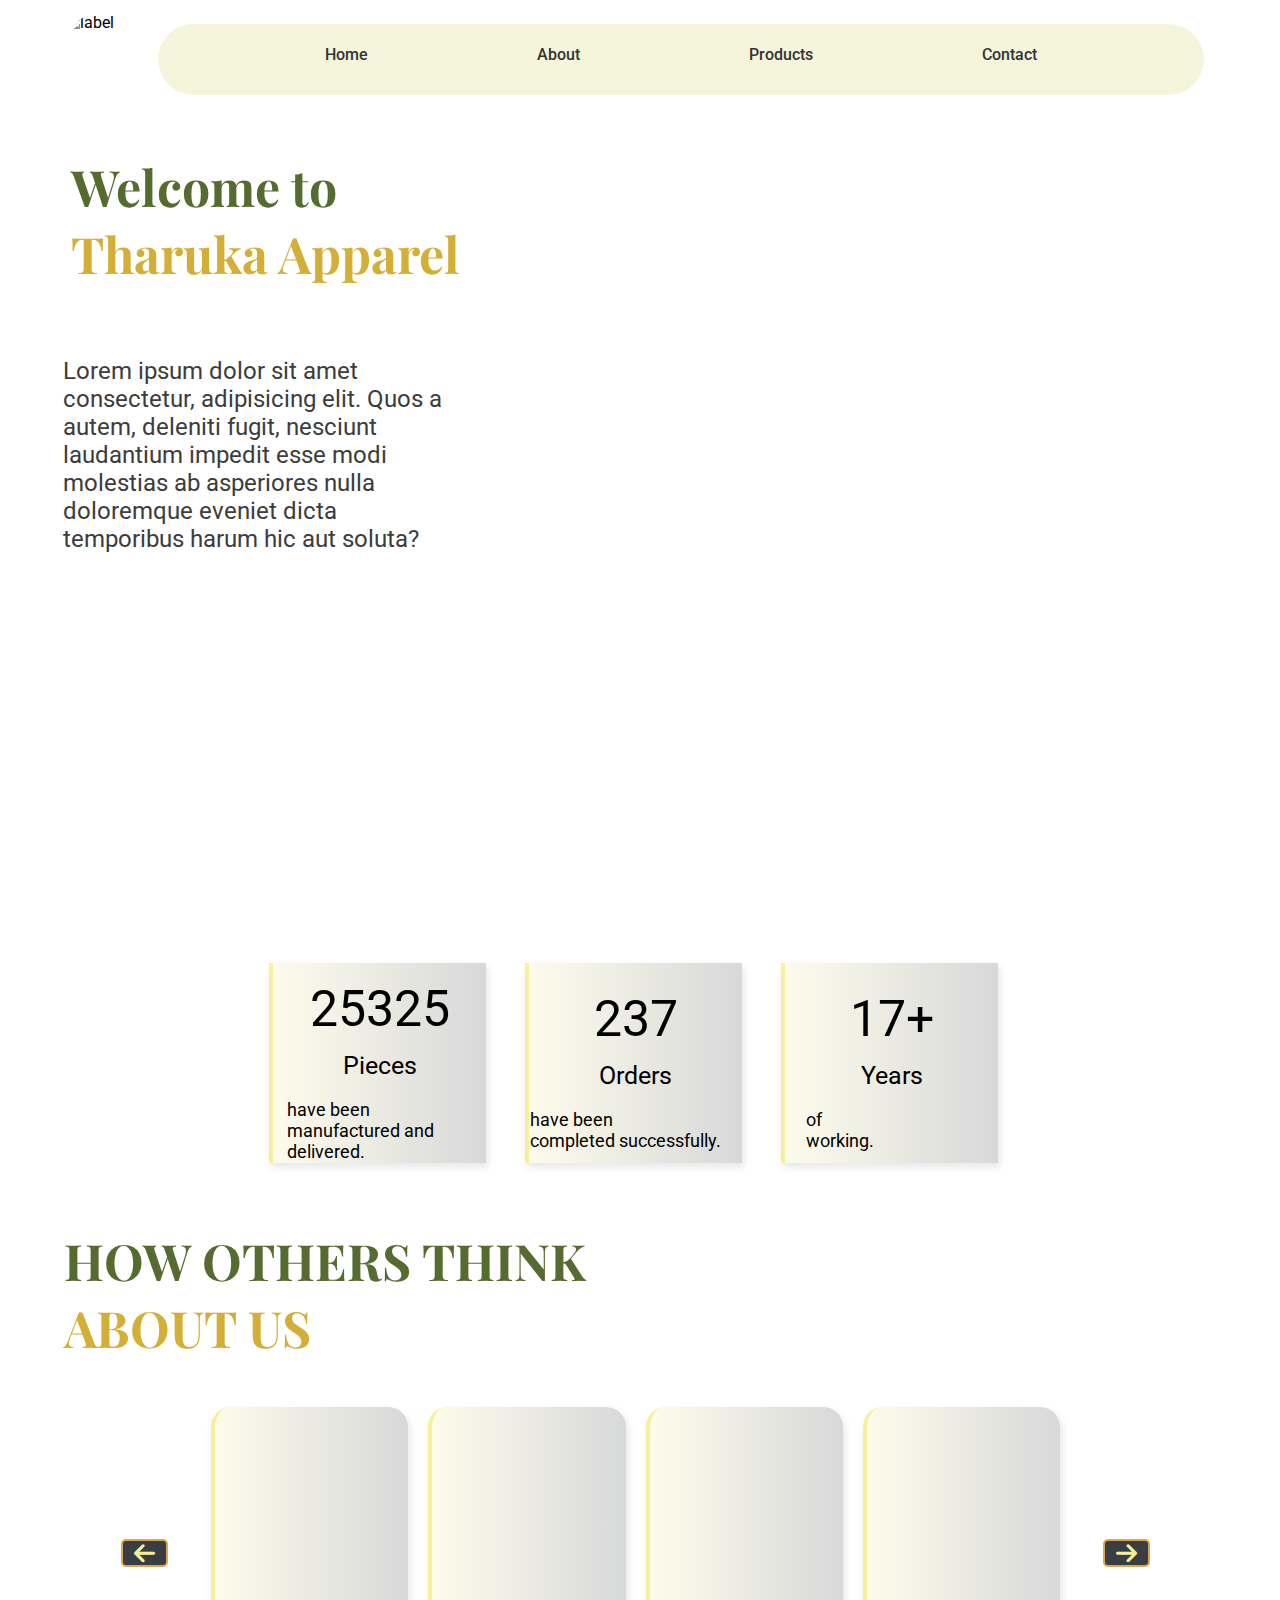
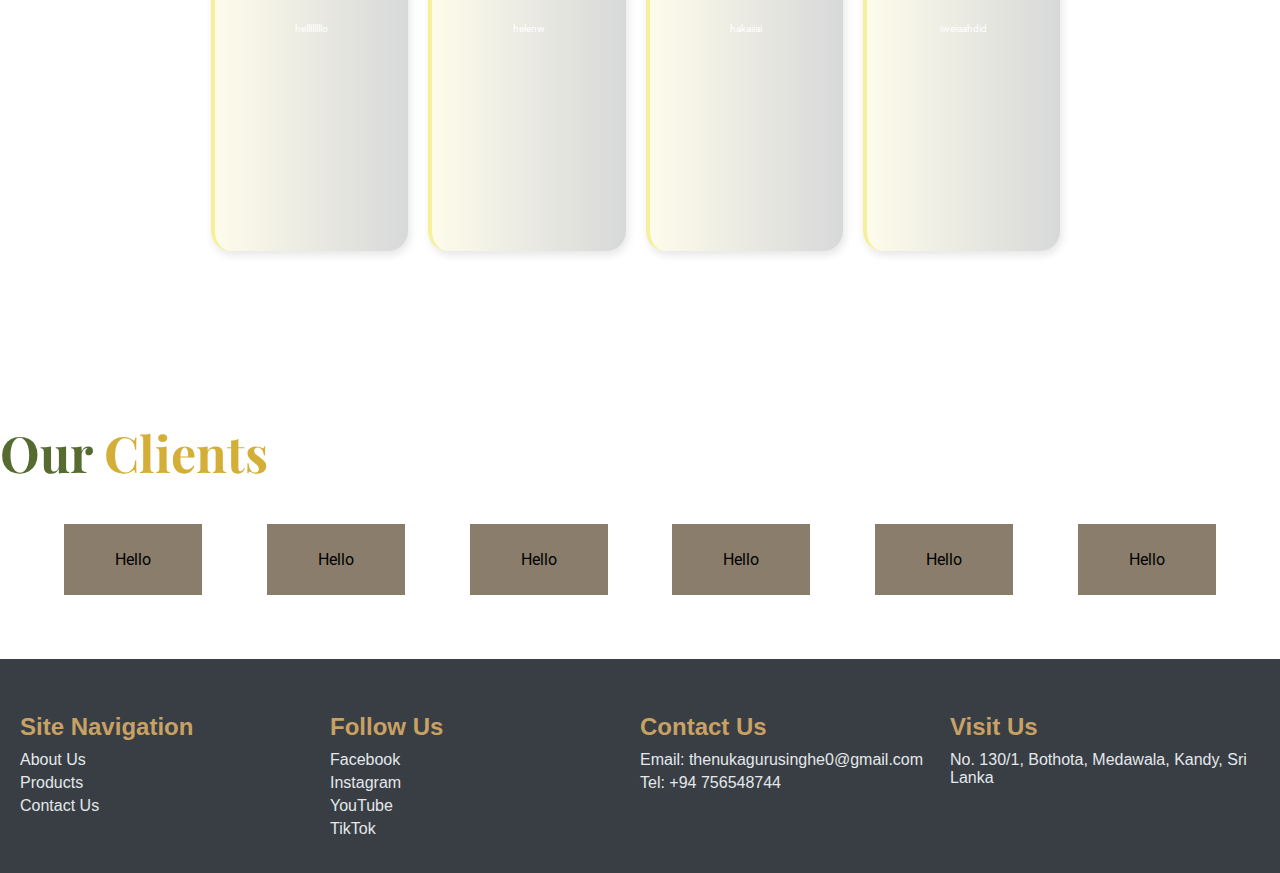
==== html/Index.html @ 88d91b50 "added the contact us page and further changes on the other pages" ====
<!DOCTYPE html>
<html lang="en">
  <head>
    <link rel="stylesheet" href="../css/index.css" />
    <link
      href="https://fonts.googleapis.com/css2?family=Playfair+Display:wght@400;700&display=swap"
      rel="stylesheet"
    />
    <link
      rel="stylesheet"
      href="https://cdnjs.cloudflare.com/ajax/libs/font-awesome/6.0.0-beta3/css/all.min.css"
    />
    <link
      href="https://fonts.googleapis.com/css?family=Roboto:100,100italic,300,300italic,regular,italic,500,500italic,700,700italic,900,900italic"
      rel="stylesheet"
    />
    <meta charset="UTF-8" />
    <meta name="viewport" content="width=device-width, initial-scale=1.0" />
    <title>Tharuka Apparel</title>
  </head>
  <body>
    <div id="main">
      <header>
        <div id="navlabel">
          <img src="../assests/label.jpg" alt="label" />
        </div>
        <nav>
          <ul>
            <li><a href="#">Home</a></li>
            <li><a href="#">About</a></li>
            <li><a href="#">Products</a></li>
            <li><a href="#">Contact</a></li>
          </ul>
        </nav>
      </header>
      <div id="slideshow">
        <div id="slideshow-image">
          <img src="../assests/slideshow.jpg" alt="label" />
        </div>
        <div id="intro-wrapper">
          <div id="intro-heading">
            <h1 class="heading-h1">
              Welcome to <br />
              <span class="more-highlight">Tharuka Apparel</span>
            </h1>
          </div>
          <div id="intro-para">
            <p>
              Lorem ipsum dolor sit amet consectetur, adipisicing elit. Quos a
              autem, deleniti fugit, nesciunt laudantium impedit esse modi
              molestias ab asperiores nulla doloremque eveniet dicta temporibus
              harum hic aut soluta?
            </p>
          </div>
        </div>
      </div>
      <div id="purchasing">
        <div id="no-of-pieces">
          <div class="purchasing-items-1">
            <span class="purchasing-items-2">25325</span><br />
            <span class="purchasing-items-3">Pieces</span> <br />
            <span class="purchasing-items-4">
              have been <br />
              manufactured and delivered.
            </span>
          </div>
        </div>
        <div id="no-of-orders">
          <div class="purchasing-items-1">
            <span class="purchasing-items-2">237</span><br />
            <span class="purchasing-items-3">Orders</span> <br />
            <span class="purchasing-items-4-1">
              have been <br />
              completed successfully.
            </span>
          </div>
        </div>
        <div id="no-of-years">
          <div class="purchasing-items-1">
            <span class="purchasing-items-2">17+</span><br />
            <span class="purchasing-items-3">Years</span> <br />
            <span class="purchasing-items-4-2">
              of <br />
              working.
            </span>
          </div>
        </div>
      </div>
      <div id="testimonial">
        <h1 class="heading-h1">
          HOW OTHERS THINK <br /><span class="more-highlight">ABOUT US</span>
        </h1>
        <div id="testimonials-container">
          <button class="btn prev"><i class="fas fa-arrow-left"></i></button>

          <div id="testimonial-1">
            <p>hellllllllo</p>
          </div>
          <div id="testimonial-2">
            <p>helenw</p>
          </div>
          <div id="testimonial-3">
            <p>hakaiiai</p>
          </div>
          <div id="testimonial-4">
            <p>iweiaahdid</p>
          </div>
          <button class="btn next"><i class="fas fa-arrow-right"></i></button>
        </div>
      </div>
      <div id="our-clients">
        <h1 class="heading-h1">Our <span class="more-highlight">Clients</span> </h1>
        <div id="client-container">
          <div id="client-1"><p>Hello</p></div>
          <div id="client-2"><p>Hello</p></div>
          <div id="client-3"><p>Hello</p></div>
          <div id="client-4"><p>Hello</p></div>
          <div id="client-5"><p>Hello</p></div>
          <div id="client-6"><p>Hello</p></div>
          
        </div>
      </div>
      <footer>
        <div id="footer">
          <div class="footer-container" id="site-navigation">
            <h3>Site Navigation</h3>
            <ul>
              <li><a href="#">About Us</a></li>
              <li><a href="#">Products</a></li>
              <li><a href="#">Contact Us</a></li>
            </ul>
          </div>
          <div class="footer-container" id="social-media">
            <h3>Follow Us</h3>
            <ul>
              <li><a href="#">Facebook</a></li>
              <li><a href="#">Instagram</a></li>
              <li><a href="#">YouTube</a></li>
              <li><a href="#">TikTok</a></li>
            </ul>
          </div>
          <div class="footer-container" id="contact-us">
            <h3>Contact Us</h3>
            <ul>
              <li>
                Email:
                <a href="mailto:thenukagurusinghe0@gmail.com"
                  >thenukagurusinghe0@gmail.com</a
                >
              </li>
              <li>Tel: <a href="tel:+94756548744">+94 756548744</a></li>
            </ul>
          </div>
          <div class="footer-container" id="visit-us">
            <h3>Visit Us</h3>
            <p>No. 130/1, Bothota, Medawala, Kandy, Sri Lanka</p>
          </div>
        </div>
      </footer>
    </div>
  </body>
</html>
---- css/index.css ----
html,
body {
  margin: 0;
  padding: 0;
  width: 100%;
  height: 100%;
  box-sizing: border-box;
  font-family: "Roboto", sans-serif;
}

* {
  box-sizing: border-box;
}

#main {
  background-color: white;
}

header {
  position: relative;
  z-index: 10;
  display: flex;
  height: 13vh;
  width: 90%;
  margin: 1% 4% auto 5%;
}

#navlabel {
  width: 80%;
  z-index: 10;
  aspect-ratio: 1 / 1;
  overflow: hidden;
  border-radius: 40%;
}

#navlabel img {
  width: 100%;
  height: 100%;
  object-fit: cover;
}

nav {
  background-color: #f5f5dc;
  border-radius: 50px;
  width: 1000%;
  height: 60%;
  padding: 10px;
  margin: 1%;
  box-sizing: border-box;
}
nav a {
  text-decoration: none;
  color: #333333;
  font-size: 16px;
  font-weight: 500;
  padding: 8px 12px;
  transition: color 0.3s ease, transform 0.3s ease;
}

nav a:hover {
  color: #c7a27c;
  transform: scale(1.1);
  text-shadow: 0px 1px 3px rgba(0, 0, 0, 0.3);
}

nav a.active {
  color: #8b7d6b;
  font-weight: 700;
  border-bottom: 2px solid #005599;
}

nav ul {
  display: flex;
  list-style: none;
  align-items: center;
  justify-content: space-evenly;
  width: 100%;
  margin: 1% 0;
  padding: 0;
}

#slideshow {
  display: flex;
  width: 99%;
  height: calc(100vh - 16vh);
  margin-top: 1%;
  overflow: hidden;
  z-index: 1;
  flex-direction: row-reverse;
  position: relative;
}

#slideshow-image {
  flex: 2;
  clip-path: polygon(40% 0, 100% 0, 100% 100%, 0 100%);
  box-shadow: 10px 10px rgba(189, 174, 135, 0.6);
  overflow: hidden;
  z-index: 1;
  margin-bottom: 3%;
}

#slideshow-image img {
  width: 100%;
  height: 100%;
  object-fit: cover;
}

#intro-wrapper {
  display: flex;
  flex-direction: column;
  flex: 1;
}

#intro-para {
  position: absolute;
  flex: 1;
  width: 30%;
  font-size: 1.5em;
  color: #3c3c3c;
  display: flex;
  align-items: left;
  margin: 15% 0 0 5%;
  justify-content: center;
}
#intro-heading {
  position: absolute;
  margin-left: 4%;
  z-index: 2;
  width: 85%; /* Increase width without affecting other layout */
  padding: 10px 20px; /* Add padding for text clarity */
}

.heading-h1 {
  font-size: 50px;
  font-family: "Playfair Display", serif;
  color: #556b2f;
  margin: 0;
  padding: 0;
  white-space: nowrap; /* Ensure text stays on a single line */
}
.more-highlight {
  color: #d4af37; /* Gold for a luxurious and warm highlight */
  font-weight: bold; /* Optional: Make it bolder to enhance the distinction */
}

#testimonial {
  margin-left: 5%;
  margin-top: 3%;
  font-size: 30px;
  height: 88vh;
}
#testimonials-container {
  display: flex;
  margin-left: 2%;
  margin-top: 3%;
  width: 90%;
  height: 70%;
}
#testimonials-container button {
  height: 5%;
  margin-top: 13%;
  margin-right: 3%;
  margin-left: 3%;
}
#testimonial-1,
#testimonial-2,
#testimonial-3,
#testimonial-4 {
  border-left: 4px solid #f7ef99;
  background: linear-gradient(
    to right,
    rgba(247, 239, 153, 0.2),
    rgba(56, 62, 67, 0.2)
  );
  box-shadow: 2px 4px 8px rgba(0, 0, 0, 0.1);
  flex: 1;
  display: flex;
  width: 20%;
  height: 80%;
  align-items: center;
  justify-content: center;
  color: white;
  font-size: 2em;
  margin: 10px;
  padding: 20px;
  border-radius: 20px;
}
#testimonial-1 p,
#testimonial-2 p,
#testimonial-3 p,
#testimonial-4 p {
  font-size: 10px;
}
.btn {
  background-color: #383e43; /* Neutral dark background */
  color: #f7ef99; /* Icon color */
  border: 2px solid #dba84c; /* Accent border */
  padding: 1%;
  font-size: 24px; /* Adjust size to make icons stand out */
  font-family: "Arial", sans-serif;
  cursor: pointer;
  border-radius: 5px; /* Slightly rounded corners */
  display: flex;
  align-items: center;
  justify-content: center;
  transition: all 0.3s ease; /* Smooth hover effects */
}

.btn:hover {
  background-color: #dba84c; /* Golden background on hover */
  color: #383e43; /* Dark text on hover (for icon color change) */
  border-color: #c8a165; /* Slightly lighter border */
}

.btn i {
  font-size: 24px; /* Icon size */
  color: inherit; /* Inherit color from button */
}

.prev {
  margin-right: 10px; /* Space between the buttons */
}

@media (max-width: 768px) {
  .btn {
    font-size: 20px; /* Adjust font size for smaller screens */
    padding: 8px; /* Adjust padding for smaller screens */
  }

  .btn i {
    font-size: 20px; /* Adjust icon size for smaller screens */
  }
}

#purchasing {
  display: flex;
  margin: 5% 0 5% 18%;
  justify-content: center;
  width: 60%;
}
#no-of-pieces,
#no-of-orders {
  width: 40%;
  margin-left: 5%;
}
#no-of-years {
  margin-left: 5%;
  width: 70px;
  height: 50%;
}
#no-of-pieces,
#no-of-orders,
#no-of-years {
  flex: 1;
  align-items: center;
  display: flex;
  height: 200px;
  padding: 0%;
  justify-content: center;
  border-left: 4px solid #f7ef99;
  background: linear-gradient(
    to right,
    rgba(247, 239, 153, 0.2),
    rgba(56, 62, 67, 0.2)
  );
  box-shadow: 2px 4px 8px rgba(0, 0, 0, 0.1);
}
.purchasing-items-1 {
  display: flex;
  flex-direction: column;
  align-items: center;
  justify-content: center;
  width: 100%;
  height: 100%;
  margin-top: 1%;
  padding: 2%;
}
.purchasing-items-2 {
  margin-top: 5%;
  font-size: 50px;
  text-shadow: #dba84c;
  padding: 2% 5%;
}
.purchasing-items-3 {
  margin-top: -5%;
  font-size: 25px;
}
.purchasing-items-4 {
  font-size: 18px;
  margin-left: 5%;
}
.purchasing-items-4-1 {
  margin-left: -10%;
  font-size: 18px;
}
.purchasing-items-4-2 {
  margin-left: -50%;
  font-size: 18px;
}
#client-container {
  display: flex; /* Use flex container */
  flex-direction: row; /* Align items horizontally */
  justify-content: space-between; /* Distribute space evenly between items */
  margin-left: 5%;
  margin-top: 3%;
  margin-right: 5%;
  height: 40%;
}
#client-1,
#client-2,
#client-3,
#client-4,
#client-5,
#client-6 {
  background-color: #8b7d6b;
  width: 12%; /* Fixed width, adjust as needed */
  flex: none; /* Prevent items from growing or shrinking */
  text-align: center;
  padding: 10px;
}
#footer {
  display: flex;
  flex-wrap: wrap;
  justify-content: space-evenly;
  align-items: flex-start;
  background-color: #383e43; /* Dark gray */
  color: #e4e8ec; /* Soft light gray */
  padding: 30px 20px;
  font-family: "Arial", sans-serif;
  width: 100vw; /* Use full viewport width */
  margin-top: 5%; /* Remove any margin for alignment */
  box-sizing: border-box; /* Ensure padding doesn't add to width */
}

.footer-container {
  flex: 1 1 22%;
  text-align: left;
}

.footer-container h3 {
  font-size: 1.5em;
  margin-bottom: 10px;
  color: #c8a165; /* Muted gold */
}

.footer-container ul {
  list-style: none;
  padding: 0;
  margin: 0;
}

.footer-container ul li {
  margin: 5px 0;
  font-size: 1em;
}

.footer-container ul li a {
  color: #e4e8ec; /* Soft light gray */
  text-decoration: none;
  transition: color 0.3s ease;
}

.footer-container ul li a:hover {
  color: #f5c97c; /* Bright gold hover */
}

.footer-container p {
  font-size: 1em;
  margin: 0;
}

#footer p a {
  color: #e4e8ec; /* Match primary text */
  text-decoration: none;
}

#footer p a:hover {
  color: #f5c97c; /* Bright gold hover */
}

@media (max-width: 768px) {
  #footer {
    flex-direction: column;
    align-items: center;
  }
  .footer-container {
    flex: 1 1 100%;
    text-align: center;
  }
}
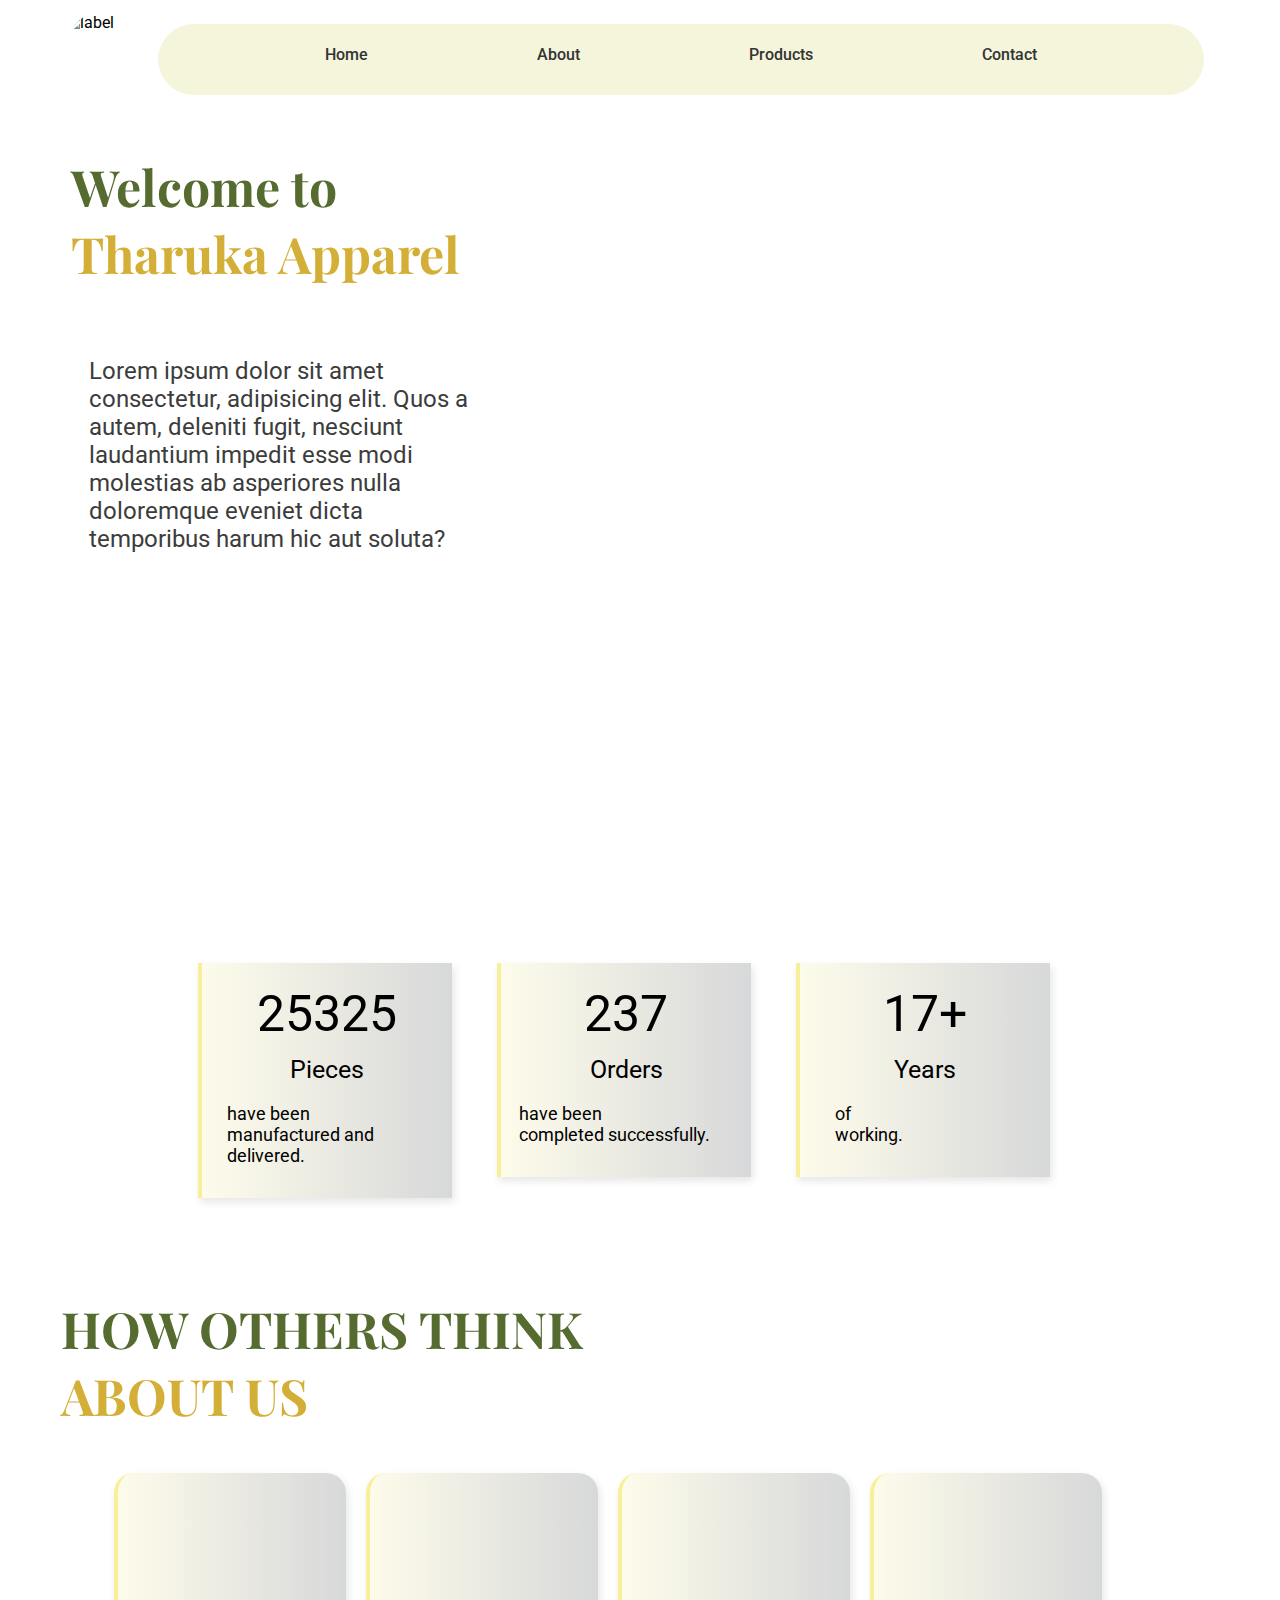
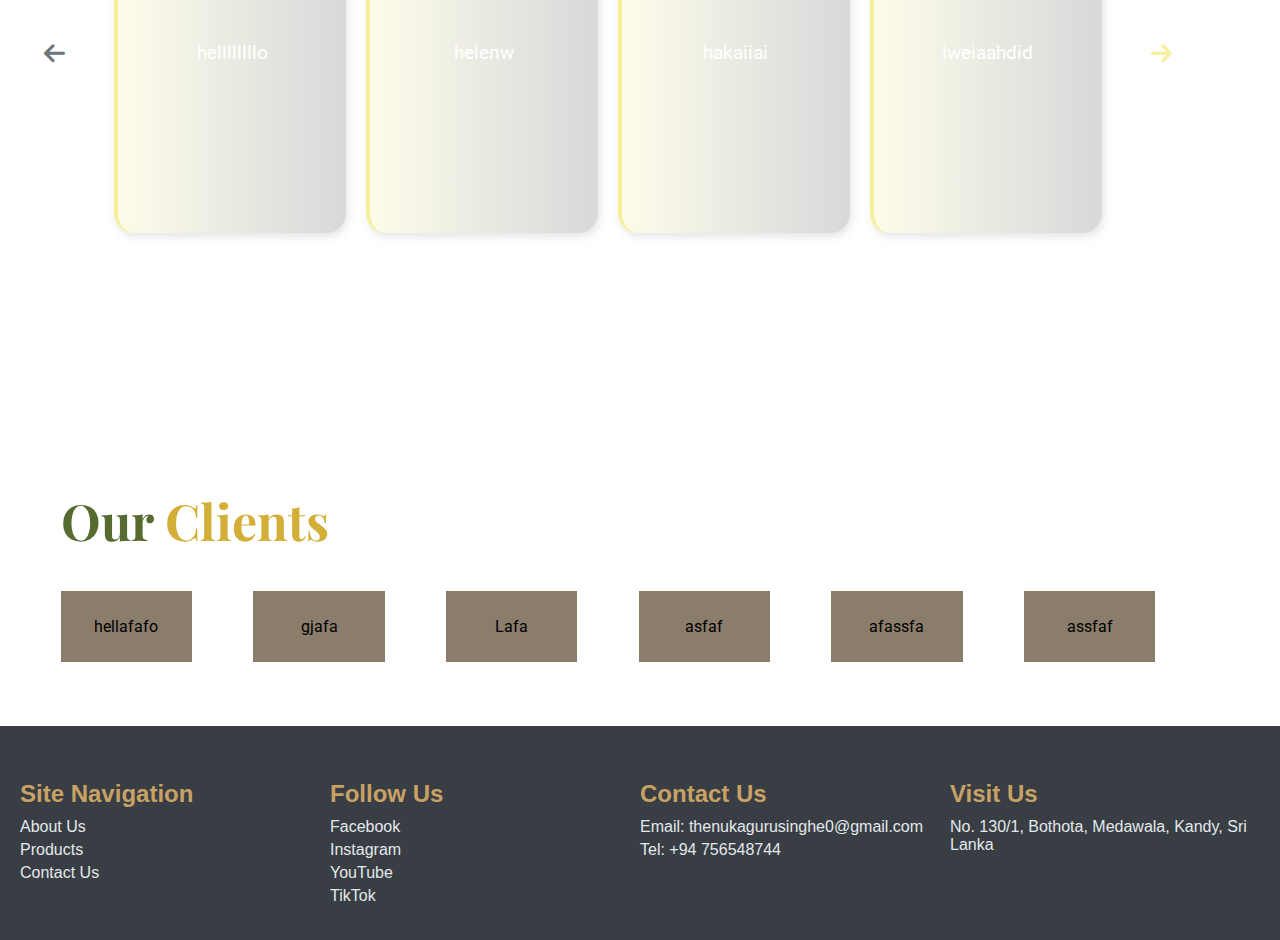
==== commit dd473f8f: "created the cooperate page." ====
--- a/html/Index.html
+++ b/html/Index.html
@@ -14,6 +14,7 @@
       href="https://fonts.googleapis.com/css?family=Roboto:100,100italic,300,300italic,regular,italic,500,500italic,700,700italic,900,900italic"
       rel="stylesheet"
     />
+    <script defer src="../javascript/index.js"></script>
     <meta charset="UTF-8" />
     <meta name="viewport" content="width=device-width, initial-scale=1.0" />
     <title>Tharuka Apparel</title>
@@ -87,29 +88,41 @@
         </div>
       </div>
       <div id="testimonial">
-        <h1 class="heading-h1">
+        <h1 class="heading-h1-1">
           HOW OTHERS THINK <br /><span class="more-highlight">ABOUT US</span>
         </h1>
         <div id="testimonials-container">
-          <button class="btn prev"><i class="fas fa-arrow-left"></i></button>
+          <button class="btn prev" disabled>
+            <i class="fas fa-arrow-left"></i>
+          </button>
 
-          <div id="testimonial-1">
+          <div class="testimonial" id="testimonial-1">
             <p>hellllllllo</p>
           </div>
-          <div id="testimonial-2">
+          <div class="testimonial" id="testimonial-2">
             <p>helenw</p>
           </div>
-          <div id="testimonial-3">
+          <div class="testimonial" id="testimonial-3">
             <p>hakaiiai</p>
           </div>
-          <div id="testimonial-4">
+          <div class="testimonial" id="testimonial-4">
             <p>iweiaahdid</p>
           </div>
+          <div class="testimonial" id="testimonial-5" style="display: none">
+            <p>new testimonial 5</p>
+          </div>
+          <div class="testimonial" id="testimonial-6" style="display: none">
+            <p>new testimonial 6</p>
+          </div>
+
           <button class="btn next"><i class="fas fa-arrow-right"></i></button>
         </div>
       </div>
+
       <div id="our-clients">
-        <h1 class="heading-h1">Our <span class="more-highlight">Clients</span> </h1>
+        <h1 class="heading-h1-1">
+          Our <span class="more-highlight">Clients</span>
+        </h1>
         <div id="client-container">
           <div id="client-1"><p>Hello</p></div>
           <div id="client-2"><p>Hello</p></div>
@@ -117,7 +130,6 @@
           <div id="client-4"><p>Hello</p></div>
           <div id="client-5"><p>Hello</p></div>
           <div id="client-6"><p>Hello</p></div>
-          
         </div>
       </div>
       <footer>
--- a/css/index.css
+++ b/css/index.css
@@ -10,6 +10,7 @@
 
 * {
   box-sizing: border-box;
+  /* overflow-x: hidden; */
 }
 
 #main {
@@ -93,10 +94,11 @@
 #slideshow-image {
   flex: 2;
   clip-path: polygon(40% 0, 100% 0, 100% 100%, 0 100%);
-  box-shadow: 10px 10px rgba(189, 174, 135, 0.6);
+  box-shadow: 20px 20px 2px rgba(128, 128, 128, 0.2);
   overflow: hidden;
   z-index: 1;
   margin-bottom: 3%;
+  margin-right: 1%;
 }
 
 #slideshow-image img {
@@ -119,7 +121,7 @@
   color: #3c3c3c;
   display: flex;
   align-items: left;
-  margin: 15% 0 0 5%;
+  margin: 15% 0 0 7%;
   justify-content: center;
 }
 #intro-heading {
@@ -136,7 +138,15 @@
   color: #556b2f;
   margin: 0;
   padding: 0;
-  white-space: nowrap; /* Ensure text stays on a single line */
+  white-space: nowrap; 
+}
+.heading-h1-1{
+  font-size: 50px;
+  font-family: "Playfair Display", serif;
+  color: #556b2f; 
+  margin-left: 5%;
+  padding: 0;
+  white-space: nowrap;
 }
 .more-highlight {
   color: #d4af37; /* Gold for a luxurious and warm highlight */
@@ -144,28 +154,55 @@
 }
 
 #testimonial {
-  margin-left: 5%;
+  overflow-x: hidden;
   margin-top: 3%;
   font-size: 30px;
   height: 88vh;
+  width: 95%;
 }
 #testimonials-container {
   display: flex;
-  margin-left: 2%;
-  margin-top: 3%;
-  width: 90%;
-  height: 70%;
-}
+  align-items: center;
+  justify-content: space-between;
+  flex-wrap: wrap; /* Allows wrapping to prevent overflow */
+  margin: 0 auto; /* Center the container without causing overflow */
+  padding: 0 5px; /* Add padding without causing horizontal scroll */
+  width: 100%; /* Use full width of the parent container */
+  box-sizing: border-box; /* Include padding in the width calculation */
+  overflow: hidden; /* Prevent horizontal scroll caused by child elements */
+}
+
+
 #testimonials-container button {
   height: 5%;
-  margin-top: 13%;
-  margin-right: 3%;
-  margin-left: 3%;
-}
-#testimonial-1,
-#testimonial-2,
-#testimonial-3,
-#testimonial-4 {
+  margin-right: 2%;
+  margin-left: 2%;
+  padding: 10px 15px;
+  cursor: pointer;
+  border: none;
+  outline: none;
+  background: transparent;
+  font-size: 2rem;
+  color: #f7ef99;
+  transition: all 0.3s ease;
+}
+
+#testimonials-container button:disabled {
+  color: #6c757d; /* Dimmed color for disabled buttons */
+  cursor: not-allowed;
+}
+
+#testimonials-container button:hover:enabled {
+  color: #dba84c;
+}
+
+.testimonial {
+  flex: 1 1 calc(10% - 20px); 
+  box-sizing: border-box; 
+  max-width: calc(
+    25% - 20px
+  ); 
+  display: none; 
   border-left: 4px solid #f7ef99;
   background: linear-gradient(
     to right,
@@ -173,24 +210,21 @@
     rgba(56, 62, 67, 0.2)
   );
   box-shadow: 2px 4px 8px rgba(0, 0, 0, 0.1);
-  flex: 1;
-  display: flex;
-  width: 20%;
-  height: 80%;
+  height: 40vh;
   align-items: center;
   justify-content: center;
   color: white;
-  font-size: 2em;
+  font-size: 1.2rem;
   margin: 10px;
   padding: 20px;
   border-radius: 20px;
-}
-#testimonial-1 p,
-#testimonial-2 p,
-#testimonial-3 p,
-#testimonial-4 p {
-  font-size: 10px;
-}
+  text-align: center;
+}
+
+.testimonial.active {
+  display: flex; /* Only show active testimonials */
+}
+
 .btn {
   background-color: #383e43; /* Neutral dark background */
   color: #f7ef99; /* Icon color */
@@ -230,32 +264,39 @@
   .btn i {
     font-size: 20px; /* Adjust icon size for smaller screens */
   }
+
+  #testimonials-container {
+    flex-wrap: wrap;
+  }
+
+  .testimonial {
+    flex: 0 0 100%;
+    height: auto;
+  }
 }
 
 #purchasing {
   display: flex;
-  margin: 5% 0 5% 18%;
-  justify-content: center;
-  width: 60%;
+  flex-wrap: wrap; 
+  margin: 5% 0 5% 12%;
+  justify-content: center;
+  width: 70%;
 }
 #no-of-pieces,
-#no-of-orders {
-  width: 40%;
+#no-of-orders,
+#no-of-years {
+  width: 50%;
   margin-left: 5%;
 }
-#no-of-years {
-  margin-left: 5%;
-  width: 70px;
-  height: 50%;
-}
+ 
 #no-of-pieces,
 #no-of-orders,
 #no-of-years {
   flex: 1;
   align-items: center;
   display: flex;
-  height: 200px;
-  padding: 0%;
+  height: 40%;
+  padding: 0% 1% 3% 1%;
   justify-content: center;
   border-left: 4px solid #f7ef99;
   background: linear-gradient(
@@ -297,9 +338,13 @@
   margin-left: -50%;
   font-size: 18px;
 }
+#our-clients{
+  width: 95%;
+}
 #client-container {
   display: flex; /* Use flex container */
   flex-direction: row; /* Align items horizontally */
+  flex-wrap: wrap; 
   justify-content: space-between; /* Distribute space evenly between items */
   margin-left: 5%;
   margin-top: 3%;
@@ -327,7 +372,7 @@
   color: #e4e8ec; /* Soft light gray */
   padding: 30px 20px;
   font-family: "Arial", sans-serif;
-  width: 100vw; /* Use full viewport width */
+  width: 100%; /* Use full viewport width */
   margin-top: 5%; /* Remove any margin for alignment */
   box-sizing: border-box; /* Ensure padding doesn't add to width */
 }
